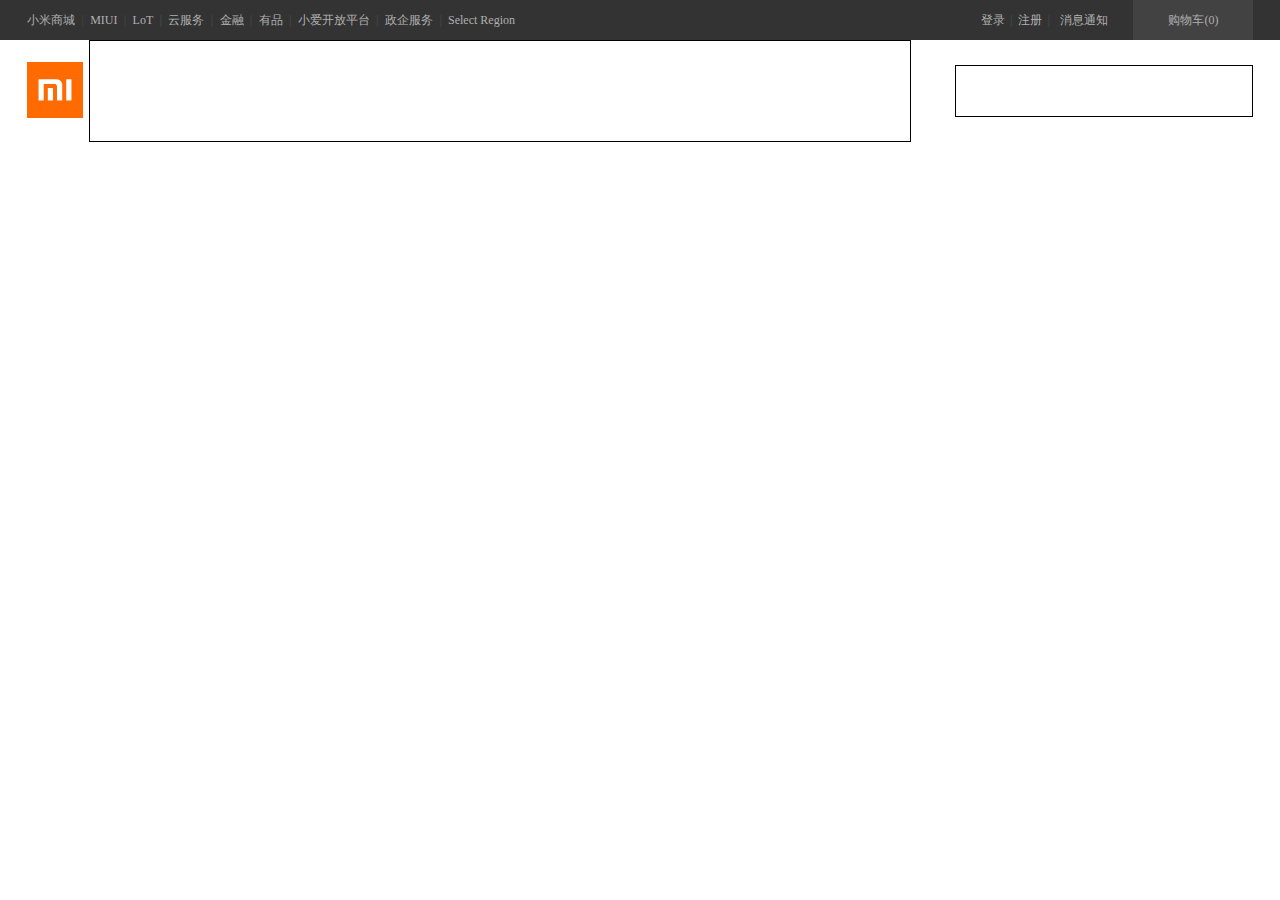
==== index.html @ 0942c2cb "first commit" ====
<!DOCTYPE html>
<html>
<head>
	<meta charset="utf-8">
	<title>小米商城</title>
	<link rel="shortcut icon" href="https://s01.mifile.cn/favicon.ico" type="image/x-icon">
	<link rel="stylesheet" href="css/style.css">

</head>
<body>

	<div class = "topbar">
		<div class = "container">
			<div class = "topbar-nav">
				<a href="">小米商城</a><span>|</span>
				<a href="">MIUI</a><span>|</span>
				<a href="">LoT</a><span>|</span>
				<a href="">云服务</a><span>|</span>
				<a href="">金融</a><span>|</span>
				<a href="">有品</a><span>|</span>
				<a href="">小爱开放平台</a><span>|</span>
				<a href="">政企服务</a><span>|</span>
				<a href="">Select Region</a>		
			</div>
			<div class = "topbar-cart">
				<a href="">购物车<span> (0) </span></a>
			</div>
			<div class = "topbar-info">
				<a href="">登录</a><span>|</span>
				<a href="">注册</a><span>|</span>
				<a href="" class = "sep">消息通知</a>
			</div>
		</div>
	</div>
	<div class = "header">
		<div class="container">
			<div class = "header-logo">
				<a href="#" class= "lr">小米商城</a>
			</div>
			<div class = "header-nav"></div>
			<div class = "header-search"></div>
		</div>
	</div>

</body>
</html>
---- css/style.css ----
body {
	margin:	0;
	padding: 0;
}

a {
	text-decoration: none;
}

.topbar	{
	/*border : 1px solid black;*/
	background-color: #333;
	height: 40px;
}
.topbar a {
	color: #b0b0b0;
	font-size: 12px;
}
.topbar a:hover {
	color:white;
}
.container {
	/*border : 1px solid black;*/
	margin: 0 auto;
	width: 1226px;
}

.container::before{
	content: "";
	display: table;
}
.container::after{
	clear:both;
}

.topbar-nav {
	float:left;
	height: 40px;
	line-height: 40px;
	font-size: 0px;
}
.topbar-nav span {
	font-size: 12px;
	color: #424242;
	font-family: sans-serif;
	margin: 0.5em;
}

.topbar-info, .topbar-cart {
	float:right;
}

.topbar-cart a {
	display: block;
	height: 40px;
	line-height: 40px;
	text-align: center;
	width: 120px;
	background-color: #424242;
}
.topbar-cart a:hover{
	background-color: #fff;
	color: orange;
}
.topbar-cart span {
	font-size: 12px;
	margin-left: -2px;
}

.topbar-info {
	margin-right: 15px;
}
.topbar-info a{
	float:left;
	padding: 0 5px;
	height: 40px;
	line-height: 40px;
}
.topbar-info span {
	float: left;
	font-size: 12px;
	color: #424242;
	/*color: #424242;*/
	font-family: sans-serif;
	line-height: 40px;
	height: 40px;
}
.topbar-info .sep {
	padding: 0 10px;
}

/* header */
.header {
	height: 100px;
}
.header-logo {
	float: left;
	/*border: 1px solid black;*/
	width: 62px;
	height: 55px;
	margin-top: 22px;
}
.header-logo a {
	display: block;
	width:56px;
	height:56px;
	background: url(../img/logo.png);
}
.header-logo .lr {
	text-align: center;
	text-indent: -9500em;
}
.header-nav {
	float: left;
	width: 820px;
	height: 100px;
	border: 1px solid black;
}
.header-search {
	float: right;
	width: 296px;
	height:50px;
	margin-top: 25px;
	border: 1px solid black;
}
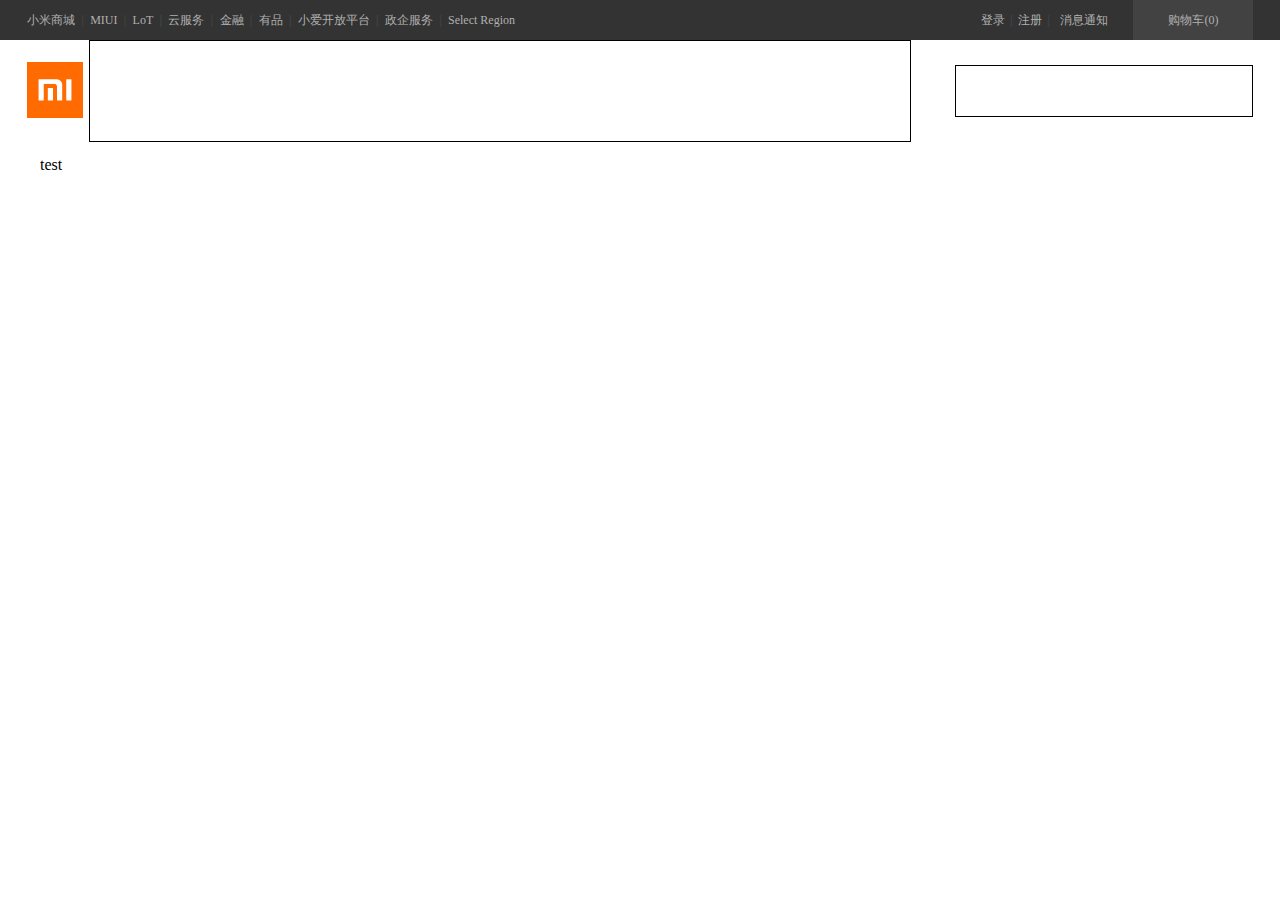
==== commit 9d7922bc: "Update index.html" ====
--- a/index.html
+++ b/index.html
@@ -41,6 +41,7 @@
 			<div class = "header-search"></div>
 		</div>
 	</div>
+	<dir>test</dir>
 
 </body>
 </html>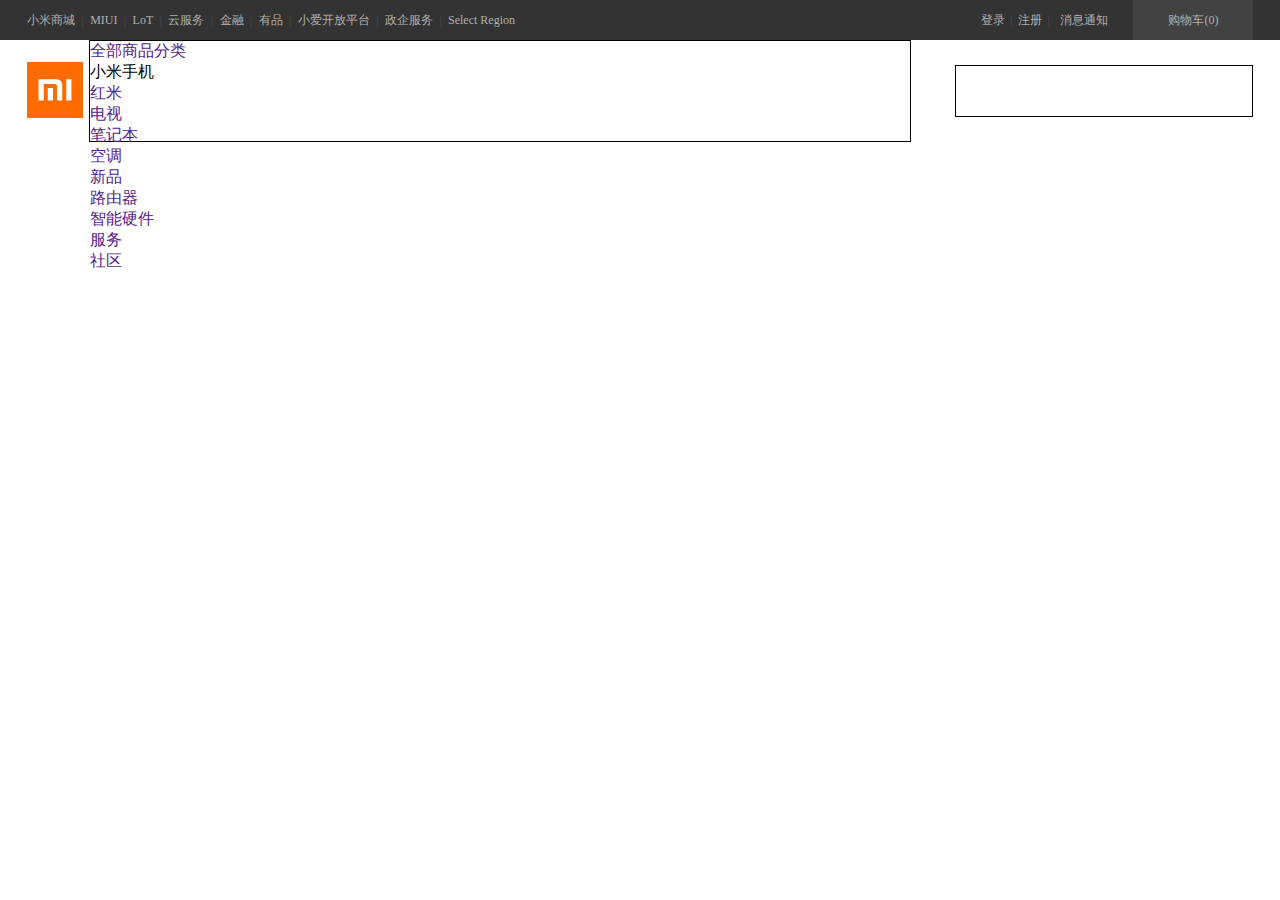
==== commit 6460cf81: "second commit" ====
--- a/index.html
+++ b/index.html
@@ -37,11 +37,44 @@
 			<div class = "header-logo">
 				<a href="#" class= "lr">小米商城</a>
 			</div>
-			<div class = "header-nav"></div>
+			<div class = "header-nav">
+				<ul>
+					<li class = "nav-item">
+						<a href="">全部商品分类</a>
+					</li>
+					<li class = "nav-item"
+						<a href="">小米手机</a>
+					</li>
+					<li class = "nav-item">
+						<a href="">红米</a>
+					</li>
+					<li class = "nav-item">
+						<a href="">电视</a>
+					</li>
+					<li class = "nav-item">
+						<a href="">笔记本</a>
+					</li>
+					<li class = "nav-item">
+						<a href="">空调</a>
+					</li>
+					<li class="nav-item">
+						<a href="">新品</a>
+					</li>
+						<a href="">路由器</a>
+					<li class = "nav-item">	
+						<a href="">智能硬件</a>
+					</li>
+					<li class="nav-item">
+						<a href="">服务</a>
+					</li>
+					<li class = "nav-item">
+						<a href="">社区</a>
+					</li>
+				</ul>		
+			</div>
 			<div class = "header-search"></div>
 		</div>
 	</div>
-	<dir>test</dir>
 
 </body>
 </html>--- a/css/style.css
+++ b/css/style.css
@@ -1,12 +1,13 @@
-body {
+body,ul,li {
 	margin:	0;
 	padding: 0;
 }
-
 a {
 	text-decoration: none;
 }
-
+ul {
+	list-style-type: none;
+}
 .topbar	{
 	/*border : 1px solid black;*/
 	background-color: #333;
@@ -128,3 +129,4 @@
 
 
 
+
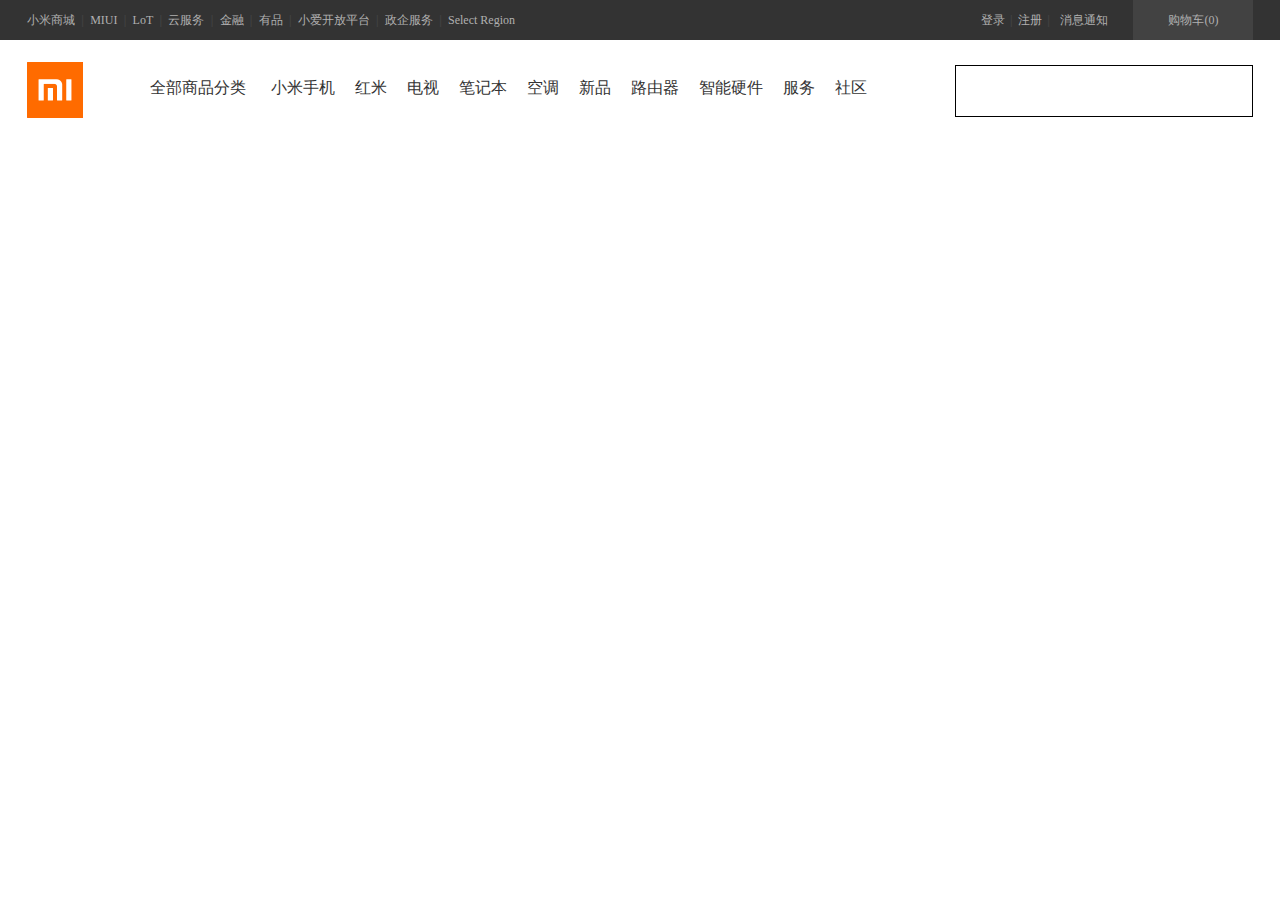
==== commit 2cbc6e9d: "third commit" ====
--- a/index.html
+++ b/index.html
@@ -38,11 +38,11 @@
 				<a href="#" class= "lr">小米商城</a>
 			</div>
 			<div class = "header-nav">
-				<ul>
-					<li class = "nav-item">
+				<ul class = "nav-list">
+					<li class = "nav-category">
 						<a href="">全部商品分类</a>
 					</li>
-					<li class = "nav-item"
+					<li class = "nav-item">
 						<a href="">小米手机</a>
 					</li>
 					<li class = "nav-item">
@@ -60,6 +60,7 @@
 					<li class="nav-item">
 						<a href="">新品</a>
 					</li>
+					<li class = "nav-item">
 						<a href="">路由器</a>
 					<li class = "nav-item">	
 						<a href="">智能硬件</a>
--- a/css/style.css
+++ b/css/style.css
@@ -111,11 +111,52 @@
 	text-align: center;
 	text-indent: -9500em;
 }
+
+/* header nav */
 .header-nav {
 	float: left;
 	width: 820px;
 	height: 100px;
-	border: 1px solid black;
+	/*border: 1px solid black;*/
+}
+.header-nav .nav-list {
+	width: 820px;
+	height: 88px;
+	font-size: 16px;
+	padding:12px 0px 0px 30px;
+}
+.header-nav .nav-list .nav-category {
+	float:left;
+	width: 127px;
+	padding: 0 15px 0 0;
+}
+.header-nav .nav-list .nav-category a{
+	display: block;
+	text-align: right;
+	padding:26px 0px 38px;
+	color: #333;
+}
+.header-nav .nav-list .nav-item {
+	float:left;
+}
+.header-nav .nav-list .nav-item a {
+	display: block;
+	padding: 26px 10px 38px;
+	/* 
+	padding: attr1, attr2, attr3, attr4;
+	attr1~4 = top,right,bottom,left
+
+	padding:attr1, attr2;
+	attr1 = top,bottom
+	attr2 = left,right
+
+	padding: attr1, attr2, attr3;
+	attr1~3 = top, right, bottom
+	*/
+	color: #333;
+}
+.header-nav .nav-list .nav-item a:hover {
+	color: orange;
 }
 .header-search {
 	float: right;
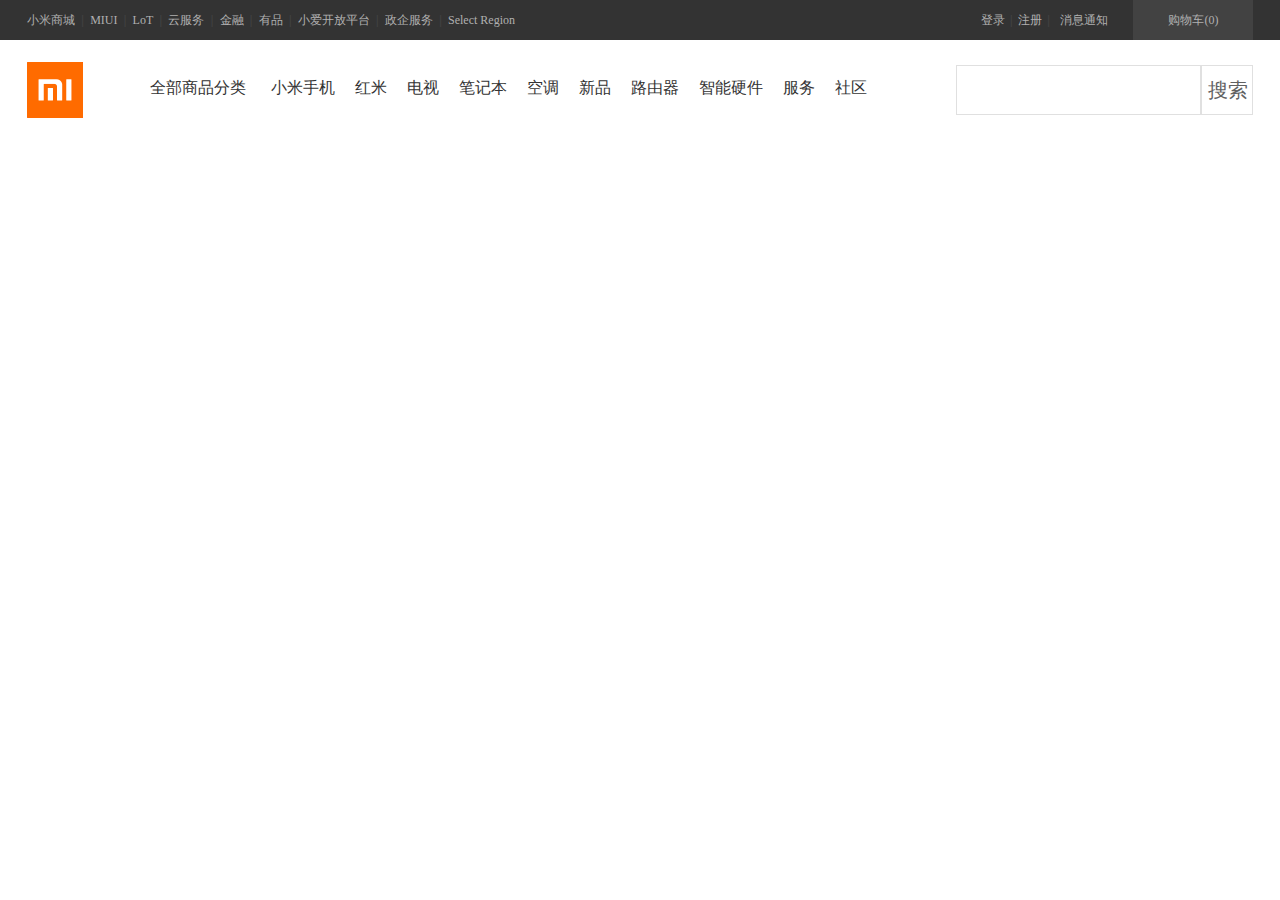
==== commit ca5a804f: "third commit" ====
--- a/index.html
+++ b/index.html
@@ -25,7 +25,7 @@
 			<div class = "topbar-cart">
 				<a href="">购物车<span> (0) </span></a>
 			</div>
-			<div class = "topbar-info">
+			<div class = "topbar-info clearfix">
 				<a href="">登录</a><span>|</span>
 				<a href="">注册</a><span>|</span>
 				<a href="" class = "sep">消息通知</a>
@@ -38,7 +38,7 @@
 				<a href="#" class= "lr">小米商城</a>
 			</div>
 			<div class = "header-nav">
-				<ul class = "nav-list">
+				<ul class = "nav-list clearfix">
 					<li class = "nav-category">
 						<a href="">全部商品分类</a>
 					</li>
@@ -73,7 +73,13 @@
 					</li>
 				</ul>		
 			</div>
-			<div class = "header-search"></div>
+			<div class = "header-search">
+				<form action = "" class = "search-form">
+					<input type="search" name="keyword" class = "search-text">
+					<input type="button" value="搜索" class = "search-btn">
+					
+				</form>
+			</div>
 		</div>
 	</div>
 
--- a/css/style.css
+++ b/css/style.css
@@ -26,11 +26,11 @@
 	width: 1226px;
 }
 
-.container::before{
+.container::before, .container::after, .clearfix::brefore, .clearfix::after{
 	content: "";
 	display: table;
 }
-.container::after{
+.container::after, .clearfix::after {
 	clear:both;
 }
 
@@ -163,11 +163,44 @@
 	width: 296px;
 	height:50px;
 	margin-top: 25px;
-	border: 1px solid black;
-}
-
-
-
-
-
-
+	/*border: 1px solid black;*/
+}
+.header-search .search-form {
+	position: relative;
+	display: block;
+	width: 296px;
+	height: 50px;
+}
+.header-search .search-form .search-text {
+	position: absolute;
+	top: 0;
+	right: 52px;
+	display: block;
+	width: 245px;
+	height: 50px;
+	line-height: 50px;
+	font-size: 14px;
+	border: 1px solid #e0e0e0;
+	outline: 0;
+}
+.header-search .search-form .search-btn {
+	position: absolute;
+	top: 0;
+	right: 0;
+	display: block;
+	font-size: 20px;
+	background: #fff;
+	color: #616161;
+	width: 52px;
+	height: 50px;
+	border: 1px solid #e0e0e0;
+	outline: 0;
+}
+.header-search .search-form .search-btn:hover {
+	background: orange;
+	color: #fff;
+}
+
+
+
+
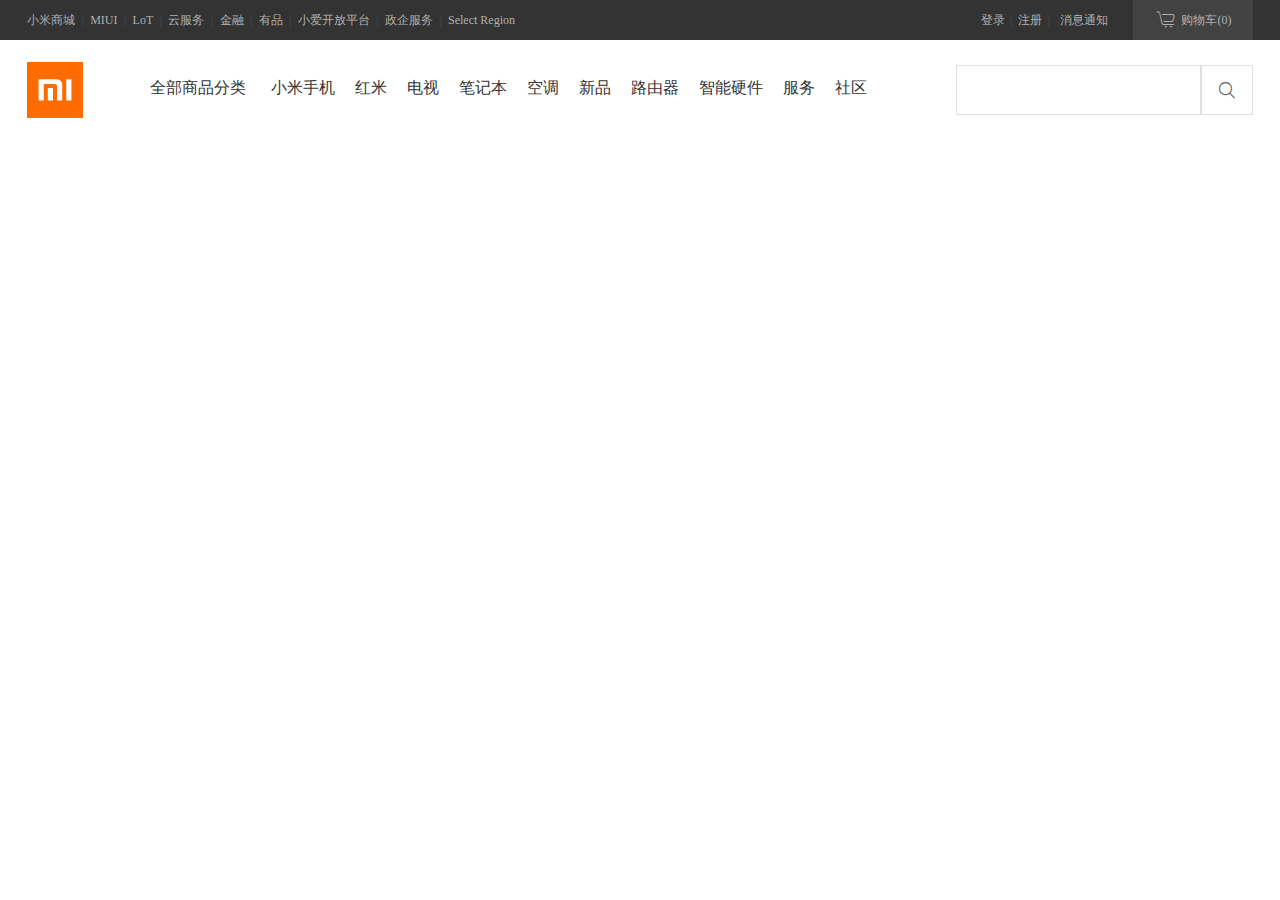
==== commit 2b1cfdec: "fifth commit" ====
--- a/index.html
+++ b/index.html
@@ -5,6 +5,7 @@
 	<title>小米商城</title>
 	<link rel="shortcut icon" href="https://s01.mifile.cn/favicon.ico" type="image/x-icon">
 	<link rel="stylesheet" href="css/style.css">
+	<link rel="stylesheet" type="text/css" href="css/font/iconfont.css">
 
 </head>
 <body>
@@ -23,7 +24,7 @@
 				<a href="">Select Region</a>		
 			</div>
 			<div class = "topbar-cart">
-				<a href="">购物车<span> (0) </span></a>
+				<a href=""><i class="iconfont">&#xe610;</i>购物车<span> (0) </span></a>
 			</div>
 			<div class = "topbar-info clearfix">
 				<a href="">登录</a><span>|</span>
@@ -76,12 +77,17 @@
 			<div class = "header-search">
 				<form action = "" class = "search-form">
 					<input type="search" name="keyword" class = "search-text">
-					<input type="button" value="搜索" class = "search-btn">
+					<!-- <input type="button" value="搜索" class = "search-btn"> -->
+					<input type="button" value="&#xe658;" class = "search-btn iconfont">
 					
 				</form>
 			</div>
 		</div>
 	</div>
+	<div class="seckill">
+		<div class="seckill-head"></div>
+		<div class="seckill-nav"></div>
+	</div>
 
 </body>
 </html>--- a/css/style.css
+++ b/css/style.css
@@ -66,6 +66,12 @@
 .topbar-cart span {
 	font-size: 12px;
 	margin-left: -2px;
+}
+.topbar-cart i{
+	font-size: 20px;
+	line-height: 20px;
+	margin-right: 4px;
+	vertical-align: -3px;
 }
 
 .topbar-info {
@@ -190,6 +196,8 @@
 	display: block;
 	font-size: 20px;
 	background: #fff;
+	/*background: url(../img/sousuo.png) center no-repeat;
+	background-size: 30px 30px;*/
 	color: #616161;
 	width: 52px;
 	height: 50px;
--- a/css/font/iconfont.css
+++ b/css/font/iconfont.css
@@ -0,0 +1,25 @@
+@font-face {font-family: "iconfont";
+  src: url('iconfont.eot?t=1562849860948'); /* IE9 */
+  src: url('iconfont.eot?t=1562849860948#iefix') format('embedded-opentype'), /* IE6-IE8 */
+  url('[data-uri]') format('woff2'),
+  url('iconfont.woff?t=1562849860948') format('woff'),
+  url('iconfont.ttf?t=1562849860948') format('truetype'), /* chrome, firefox, opera, Safari, Android, iOS 4.2+ */
+  url('iconfont.svg?t=1562849860948#iconfont') format('svg'); /* iOS 4.1- */
+}
+
+.iconfont {
+  font-family: "iconfont" !important;
+  font-size: 16px;
+  font-style: normal;
+  -webkit-font-smoothing: antialiased;
+  -moz-osx-font-smoothing: grayscale;
+}
+
+.icon-dianshanghangye:before {
+  content: "\e610";
+}
+
+.icon-sousuo:before {
+  content: "\e658";
+}
+
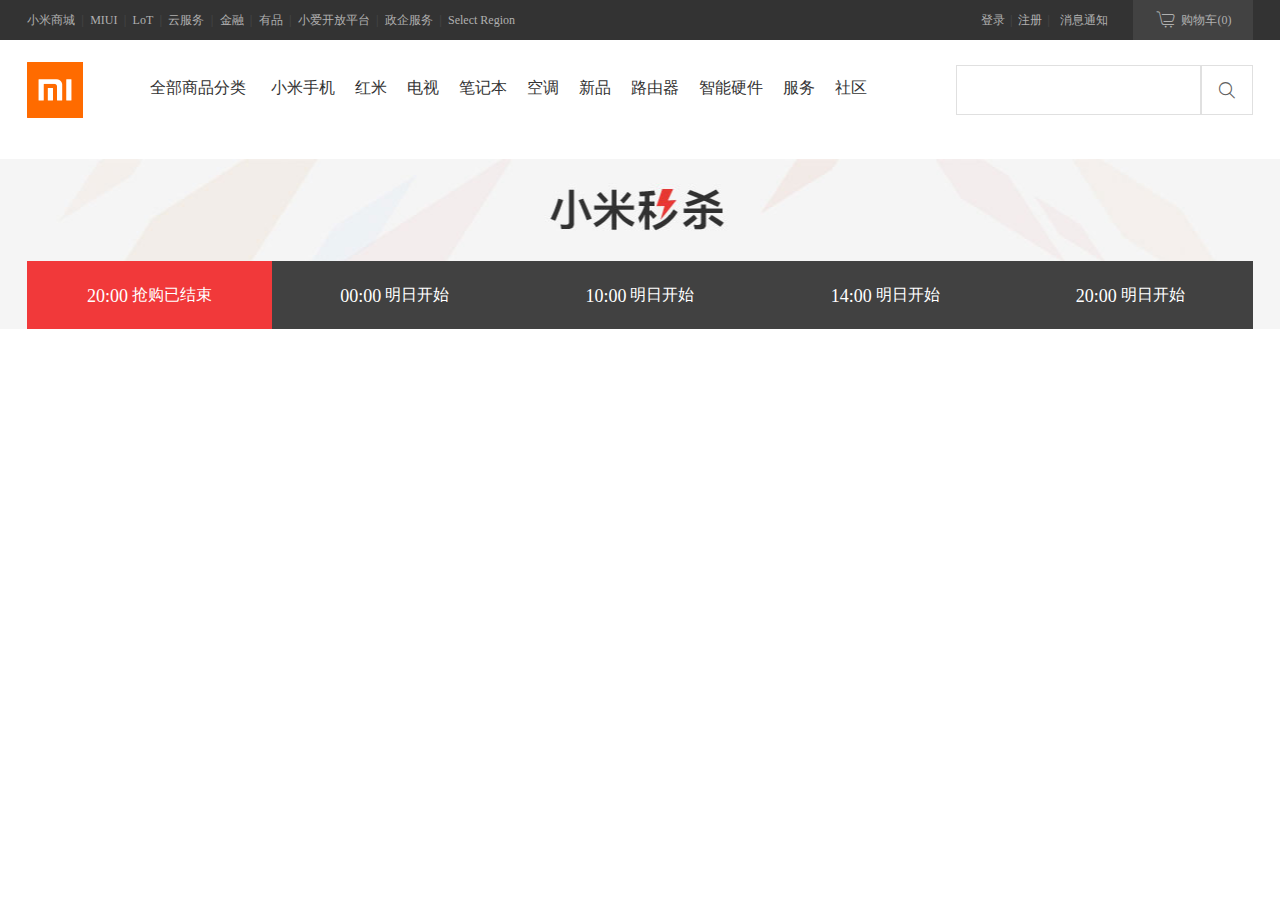
==== commit 52801e82: "sixth commit" ====
--- a/index.html
+++ b/index.html
@@ -4,8 +4,10 @@
 	<meta charset="utf-8">
 	<title>小米商城</title>
 	<link rel="shortcut icon" href="https://s01.mifile.cn/favicon.ico" type="image/x-icon">
+	<!-- <link rel="stylesheet" type="text/css" href="css/checkcolor.css"> -->
 	<link rel="stylesheet" href="css/style.css">
 	<link rel="stylesheet" type="text/css" href="css/font/iconfont.css">
+
 
 </head>
 <body>
@@ -86,7 +88,18 @@
 	</div>
 	<div class="seckill">
 		<div class="seckill-head"></div>
-		<div class="seckill-nav"></div>
+		<div class="seckill-container">	
+			<div class="seckill-nav">
+				<ul>
+					<li class="active"><em>20:00</em> <span>抢购已结束</span></li>
+					<li><em>00:00</em> <span>明日开始</span></li>
+					<li><em>10:00</em> <span>明日开始</span></li>				
+					<li><em>14:00</em> <span>明日开始</span></li>
+					<li><em>20:00</em> <span>明日开始</span></li>
+				</ul>
+			</div>
+			<div class="seckill-details"></div>
+		</div>
 	</div>
 
 </body>
--- a/css/checkcolor.css
+++ b/css/checkcolor.css
@@ -0,0 +1,10 @@
+::-webkit-input-placeholder{
+color: #c5c5c5;
+}
+::-moz-placeholder{
+color: #c5c5c5;
+opacity: 1;/*这里之前是没有的，发现问题后才加上去的*/
+}
+:-ms-input-placeholder{
+color: #c5c5c5;
+}--- a/css/style.css
+++ b/css/style.css
@@ -209,6 +209,53 @@
 	color: #fff;
 }
 
-
-
-
+/*seckill modules*/
+.seckill {
+	background: #f5f5f5;
+/*	height:100px;*/
+}
+.seckill .seckill-head {
+	margin-top: 19px;
+	height: 170px;
+	background: url(../img/seckill-head.png) no-repeat 50% 0;
+}
+.seckill .seckill-container {
+	margin: 0 auto;
+	width: 1226px;
+	/*height: 68px;*/
+}
+.seckill .seckill-container .seckill-nav {
+	float:left;
+	width: 100%;
+	height: 68px;
+	margin-top: -68px;
+	/*display: inline-block;*/
+	/*border: 1px solid #e0e0e0;*/
+}
+.seckill .seckill-container .seckill-nav ul {
+	height: 68px;
+	background-color: #414141;
+}
+.seckill .seckill-container .seckill-nav li {
+	float:left;
+	display: block;
+	text-align: center;
+	width: 20%;
+	height: 68px;
+	line-height: 68px;
+	color: #fff;
+}
+.seckill .seckill-container .seckill-nav .active{
+	background-color: #f1393a;
+}
+.seckill .seckill-container .seckill-nav li em {
+	display: inline-block;
+	font-style: normal;
+	font-size: 18px;
+	line-height: 1;
+	vertical-align: middle;
+}
+
+
+
+
